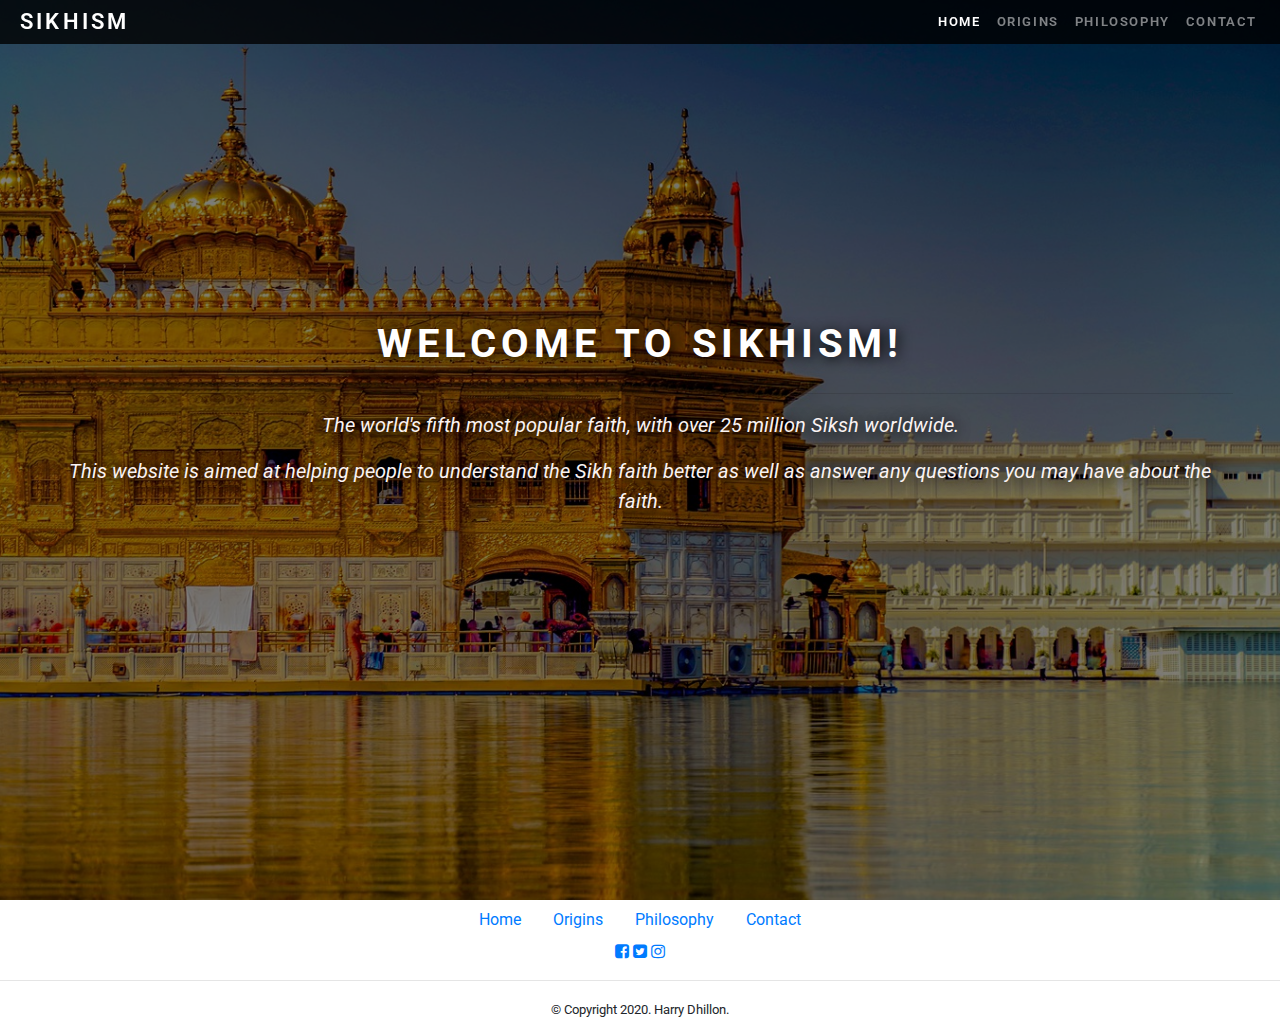
==== index.html @ 78805715 "Added more styling to navbar, changed hero image and added a heading to the hero image" ====
<!DOCTYPE html>
<html lang="en">
<head>
    <meta charset="UTF-8">
    <meta name="viewport" content="width=device-width, initial-scale=1.0">
    <meta http-equiv="X-UA-Compatible" content="ie=edge" />
    <link rel="stylesheet" href="https://stackpath.bootstrapcdn.com/bootstrap/4.5.2/css/bootstrap.min.css" integrity="sha384-JcKb8q3iqJ61gNV9KGb8thSsNjpSL0n8PARn9HuZOnIxN0hoP+VmmDGMN5t9UJ0Z" crossorigin="anonymous">
    <link rel="stylesheet" href="https://stackpath.bootstrapcdn.com/font-awesome/4.7.0/css/font-awesome.min.css" integrity="sha384-wvfXpqpZZVQGK6TAh5PVlGOfQNHSoD2xbE+QkPxCAFlNEevoEH3Sl0sibVcOQVnN" crossorigin="anonymous">
    <link href="https://fonts.googleapis.com/css2?family=Roboto:wght@400;700&display=swap" rel="stylesheet">
    <link rel="stylesheet" href="assets/css/style.css" type="text/css">
    <title>Sikhism | Home </title>
</head>

<body>
<!------------------------------ Start Navbar -->
    <nav class="navbar navbar-expand-sm navbar-dark fixed-top">
        <div class="container-fluid">
            <a class="navbar-brand" href="#">Sikhism</a>
            <button class="navbar-toggler ml-auto" type="button" data-toggle="collapse" data-target="#navbarNavDropdown" aria-controls="navbarNavDropdown" aria-expanded="false" aria-label="Toggle navigation">
                <span class="navbar-toggler-icon"></span>
            </button>
            <div class="collapse navbar-collapse" id="navbarNavDropdown">
                <ul class="navbar-nav ml-auto">
                    <li class="nav-item ml-auto">
                        <a class="nav-link nav-color active" href="#">Home</a>
                    </li>
                    <li class="nav-item ml-auto">
                        <a class="nav-link nav-color" href="#">Origins</a>
                    </li>
                    <li class="nav-item ml-auto">
                        <a class="nav-link nav-color" href="#">Philosophy</a>
                    </li>
                    <li class="nav-item ml-auto">
                        <a class="nav-link nav-color" href="#">Contact</a>
                    </li>
                </ul>
            </div>
        </div>
    </nav>
<!------------------------------ End Navbar -->

<!------------------------------ Start Hero Image -->

    <div class="container-fluid hero-image-container">
        <div class="dark-overlay">&nbsp;</div>
        <div class="row">
            <div class="col-12">
                <section class="jumbotron text-center hero-image-callout">
                    <h1 class="jumbrotron-header">
                        Welcome to Sikhism!
                    </h1>
                    <hr class="short-bar">
                    <p class="lead">
                        The world's fifth most popular faith, with over 25 million Siksh worldwide.
                    </p>
                    <p class="lead">
                        This website is aimed at helping people to understand the Sikh faith better
                        as well as answer any questions you may have about the faith.
                    </p>
                    <hr class="short-bar">
                </section>
            </div>
        </div>
    </div>

<!------------------------------ End Hero Image -->

<!------------------------------ Start Footer -->
    <footer>
        <div class="row justify-content-center">
            <div class="col-md-12 text-center">
                <ul class="nav justify-content-center">
                    <li class="nav-item">
                        <a class="nav-link active" href="#">Home</a>
                    </li>
                    <li class="nav-item">
                        <a class="nav-link" href="#">Origins</a>
                    </li>
                    <li class="nav-item">
                        <a class="nav-link" href="#">Philosophy</a>
                    </li>
                    <li class="nav-item">
                        <a class="nav-link" href="#">Contact</a>
                    </li>
                </ul>
                <a href="#" target="_blank"><i class="fa fa-facebook-square"></i></a>
                <a href="#" target="_blank"><i class="fa fa-twitter-square"></i></a>
                <a href="#" target="_blank"><i class="fa fa-instagram"></i></a>
                <hr class="full-bar">
                <small>&copy; Copyright 2020. Harry Dhillon.</small>
            </div>
        </div>
    </footer>
<!------------------------------ End Footer -->
<!------------------------------ Script Files -->
    <script src="https://code.jquery.com/jquery-3.5.1.slim.min.js" integrity="sha384-DfXdz2htPH0lsSSs5nCTpuj/zy4C+OGpamoFVy38MVBnE+IbbVYUew+OrCXaRkfj" crossorigin="anonymous"></script>
    <script src="https://cdn.jsdelivr.net/npm/popper.js@1.16.1/dist/umd/popper.min.js" integrity="sha384-9/reFTGAW83EW2RDu2S0VKaIzap3H66lZH81PoYlFhbGU+6BZp6G7niu735Sk7lN" crossorigin="anonymous"></script>
    <script src="https://stackpath.bootstrapcdn.com/bootstrap/4.5.2/js/bootstrap.min.js" integrity="sha384-B4gt1jrGC7Jh4AgTPSdUtOBvfO8shuf57BaghqFfPlYxofvL8/KUEfYiJOMMV+rV" crossorigin="anonymous"></script>
</body>
</html>
---- assets/css/style.css ----
body {
    overflow-x: hidden;
    font-family: "Roboto", sans-serif;
}

/*------------------------------ Start Navbar --*/

.navbar {
    padding: 0;
    
    text-transform: uppercase;
    font-weight: 600;
    font-size: .8rem;
    letter-spacing: .1rem;
    background-color: rgb(0, 0, 0, 0.8);
}

.navbar-brand {
    font-size: 1.4rem;
    letter-spacing: .2rem;
    color: #fff;
    margin-left: 5px;
}



/*------------------------------ End Navbar --*/

/*------------------------------ Start Hero Image --*/

.hero-image-container {
    height: 100vh;

    background: url('../images/bg.jpg') no-repeat bottom right fixed;
    -webkit-background-size: cover;
    -moz-background-size: cover;
    -o-background-size: cover;
    background-size: cover;
    
    display: flex;
    align-items: center;
    justify-content: center;

    position: relative;
}

/* The overlay code below was taken from the course material and all credit and acknowledgement for the code goes to Code Institute, Matt Rudge */

.dark-overlay {
    position: absolute;
    top: 0;
    left: 0;
    height: 100%;
    width: 100%;
    background-color: rgba(0, 0, 0, 0.5);
}
  
/*------------------------------ End Hero Image --*/

/*------------------------------ Start Jumbotron --*/

.jumbotron {
    background-color: transparent;
}

.jumbrotron-header {
    color: white;
    text-transform: uppercase;
    font-weight: bold;
    letter-spacing: .3rem;
    margin-bottom: 25px;
    text-shadow: .1rem .1rem .8rem black;
}

.jumbotron p {
    font-style: italic;
    font-weight: 400;
    color: rgb(250, 243, 243);
    text-shadow: .1rem .1rem .9rem black;
}

/*------------------------------ End Jumbotron --*/

/*------------------------------  Start Bar Seperator --*/


/*------------------------------  End Bar Seperator --*/
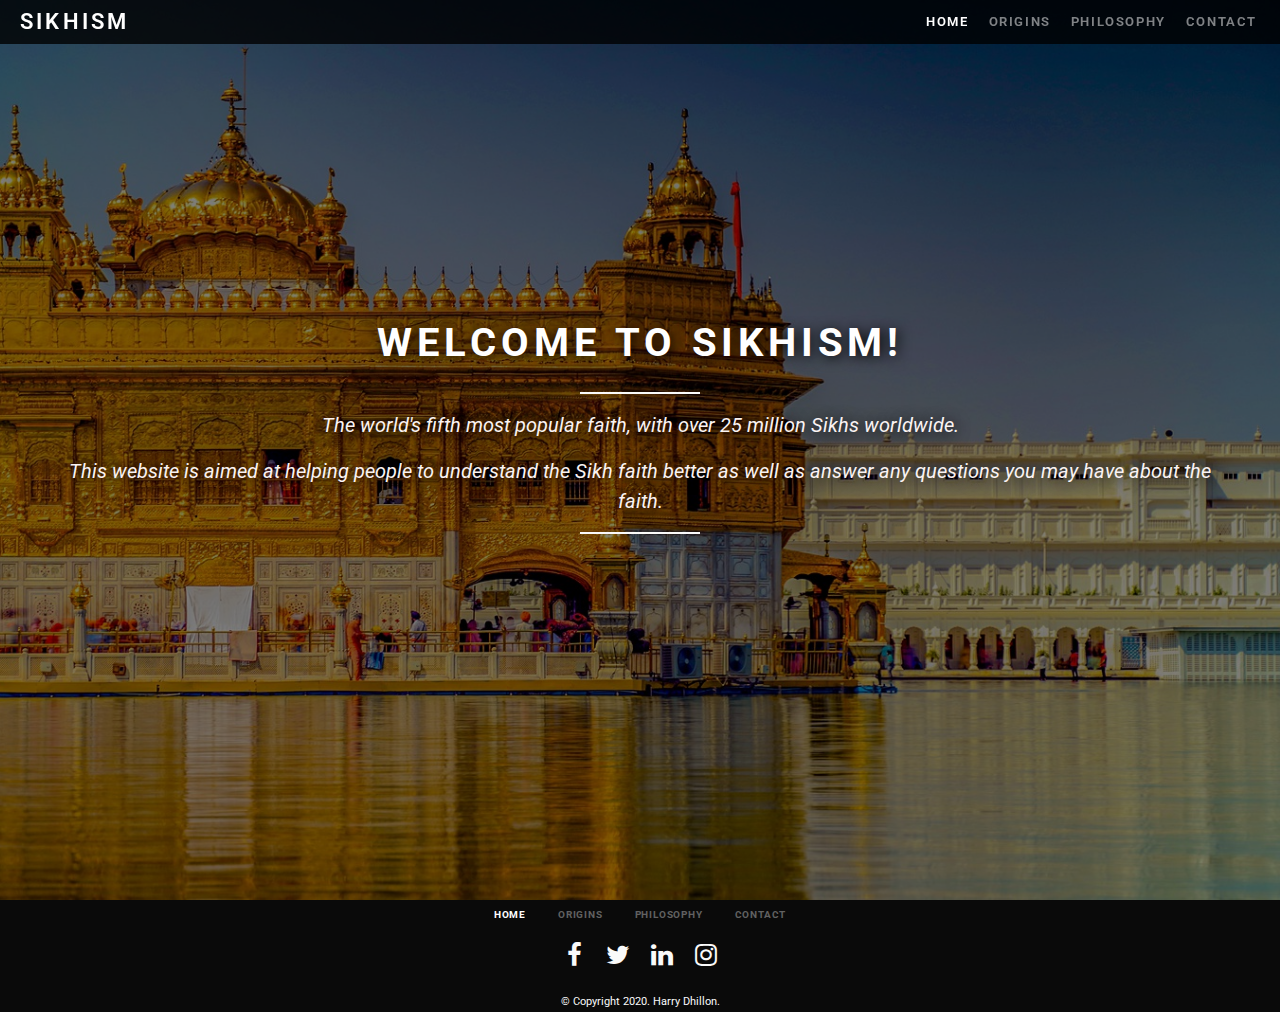
==== commit c9178475: "Added styling to the footer element, hover stlying styling to social links and copyright text" ====
--- a/index.html
+++ b/index.html
@@ -8,7 +8,7 @@
     <link rel="stylesheet" href="https://stackpath.bootstrapcdn.com/font-awesome/4.7.0/css/font-awesome.min.css" integrity="sha384-wvfXpqpZZVQGK6TAh5PVlGOfQNHSoD2xbE+QkPxCAFlNEevoEH3Sl0sibVcOQVnN" crossorigin="anonymous">
     <link href="https://fonts.googleapis.com/css2?family=Roboto:wght@400;700&display=swap" rel="stylesheet">
     <link rel="stylesheet" href="assets/css/style.css" type="text/css">
-    <title>Sikhism | Home </title>
+    <title>Sikhism | Home</title>
 </head>
 
 <body>
@@ -20,18 +20,18 @@
                 <span class="navbar-toggler-icon"></span>
             </button>
             <div class="collapse navbar-collapse" id="navbarNavDropdown">
-                <ul class="navbar-nav ml-auto">
-                    <li class="nav-item ml-auto">
-                        <a class="nav-link nav-color active" href="#">Home</a>
+                <ul class="navbar-nav nav-color ml-auto">
+                    <li class="nav-item mr-auto ml-1">
+                        <a class="nav-link nav-link-color active" href="#">Home</a>
                     </li>
-                    <li class="nav-item ml-auto">
-                        <a class="nav-link nav-color" href="#">Origins</a>
+                    <li class="nav-item mr-auto ml-1">
+                        <a class="nav-link nav-link-color" href="#">Origins</a>
                     </li>
-                    <li class="nav-item ml-auto">
-                        <a class="nav-link nav-color" href="#">Philosophy</a>
+                    <li class="nav-item mr-auto ml-1">
+                        <a class="nav-link nav-link-color" href="#">Philosophy</a>
                     </li>
-                    <li class="nav-item ml-auto">
-                        <a class="nav-link nav-color" href="#">Contact</a>
+                    <li class="nav-item mr-auto ml-1">
+                        <a class="nav-link nav-link-color" href="#">Contact</a>
                     </li>
                 </ul>
             </div>
@@ -49,9 +49,9 @@
                     <h1 class="jumbrotron-header">
                         Welcome to Sikhism!
                     </h1>
-                    <hr class="short-bar">
+                    <hr class="short-bar justify-content-center">
                     <p class="lead">
-                        The world's fifth most popular faith, with over 25 million Siksh worldwide.
+                        The world's fifth most popular faith, with over 25 million Sikhs worldwide.
                     </p>
                     <p class="lead">
                         This website is aimed at helping people to understand the Sikh faith better
@@ -83,11 +83,35 @@
                         <a class="nav-link" href="#">Contact</a>
                     </li>
                 </ul>
-                <a href="#" target="_blank"><i class="fa fa-facebook-square"></i></a>
-                <a href="#" target="_blank"><i class="fa fa-twitter-square"></i></a>
-                <a href="#" target="_blank"><i class="fa fa-instagram"></i></a>
-                <hr class="full-bar">
-                <small>&copy; Copyright 2020. Harry Dhillon.</small>
+                <ul class="list-inline social-links">
+                    <li class="list-inline-item">
+                        <a href="#" target="_blank">
+                            <i class="fa fa-facebook" aria-hidden="true"></i>
+                            <span class="sr-only">Facebook</span>
+                        </a>
+                    </li>
+                    <li class="list-inline-item">
+                        <a href="#" target="_blank">
+                            <i class="fa fa-twitter" aria-hidden="true"></i>
+                            <span class="sr-only">Twitter</span>
+                        </a>
+                    </li>
+                    <li class="list-inline-item">
+                        <a href="#" target="_blank">
+                            <i class="fa fa-linkedin" aria-hidden="true"></i>
+                            <span class="sr-only">LinkedIn</span>
+                        </a>
+                    </li>
+                    <li class="list-inline-item">
+                        <a href="#" target="_blank">
+                            <i class="fa fa-instagram" aria-hidden="true"></i>
+                            <span class="sr-only">Instagram</span>
+                        </a>
+                    </li>
+                </ul>
+                <small class="copyright-text">
+                    &copy; Copyright 2020. Harry Dhillon.
+                </small>
             </div>
         </div>
     </footer>
--- a/assets/css/style.css
+++ b/assets/css/style.css
@@ -1,8 +1,11 @@
-
+html {
+    overflow-x: hidden;
+}
 
 body {
     overflow-x: hidden;
     font-family: "Roboto", sans-serif;
+    background-color: #0a0a0a;
 }
 
 /*------------------------------ Start Navbar --*/
@@ -24,6 +27,9 @@
     margin-left: 5px;
 }
 
+.navbar-nav .nav-color .ml-auto li a {
+    color: #fafafa;
+}
 
 
 /*------------------------------ End Navbar --*/
@@ -32,6 +38,7 @@
 
 .hero-image-container {
     height: 100vh;
+    max-width: 100%;
 
     background: url('../images/bg.jpg') no-repeat bottom right fixed;
     -webkit-background-size: cover;
@@ -84,6 +91,56 @@
 /*------------------------------ End Jumbotron --*/
 
 /*------------------------------  Start Bar Seperator --*/
+.short-bar {
+    
+    width: 10%;
+    border: 1px solid #fafafa;
+    border-radius: 5%;
+    background-color: #fafafa;
+    z-index: 1;
+}
 
+/*------------------------------  End Bar Seperator --*/
 
-/*------------------------------  End Bar Seperator --*/+/*------------------------------  Start Footer --*/
+.nav .nav-item a {
+    margin-bottom: 10px;
+    color: #616161;
+    font-weight: bold;
+    font-size: .6rem;
+    letter-spacing: .05rem;
+    text-transform: uppercase;
+}
+.nav .nav-item .active {
+    color: white;
+}
+
+.nav .nav-item a:hover {
+    color: #bdbdbd;
+}
+
+.social-links li a i {
+    width: 32px;
+    height: 32px;
+    padding: 12px 0;
+    border-radius: 50%;
+    font-size: 1.6rem;
+    line-height: 7px;
+    text-align: center;
+    color: #fafafa;
+    transition: all 0.35s ease-in-out;
+    -moz-transition: all 0.35s ease-in-out;
+    -webkit-transition: all 0.35s ease-in-out;
+    -o-transition: all 0.35s ease-in-out;
+}
+
+.social-links li a i:hover {
+    background: #424242;
+}    
+
+.copyright-text {
+    color: #fafafa;
+    font-size: .7rem;
+}
+
+/*------------------------------  End Footer --*/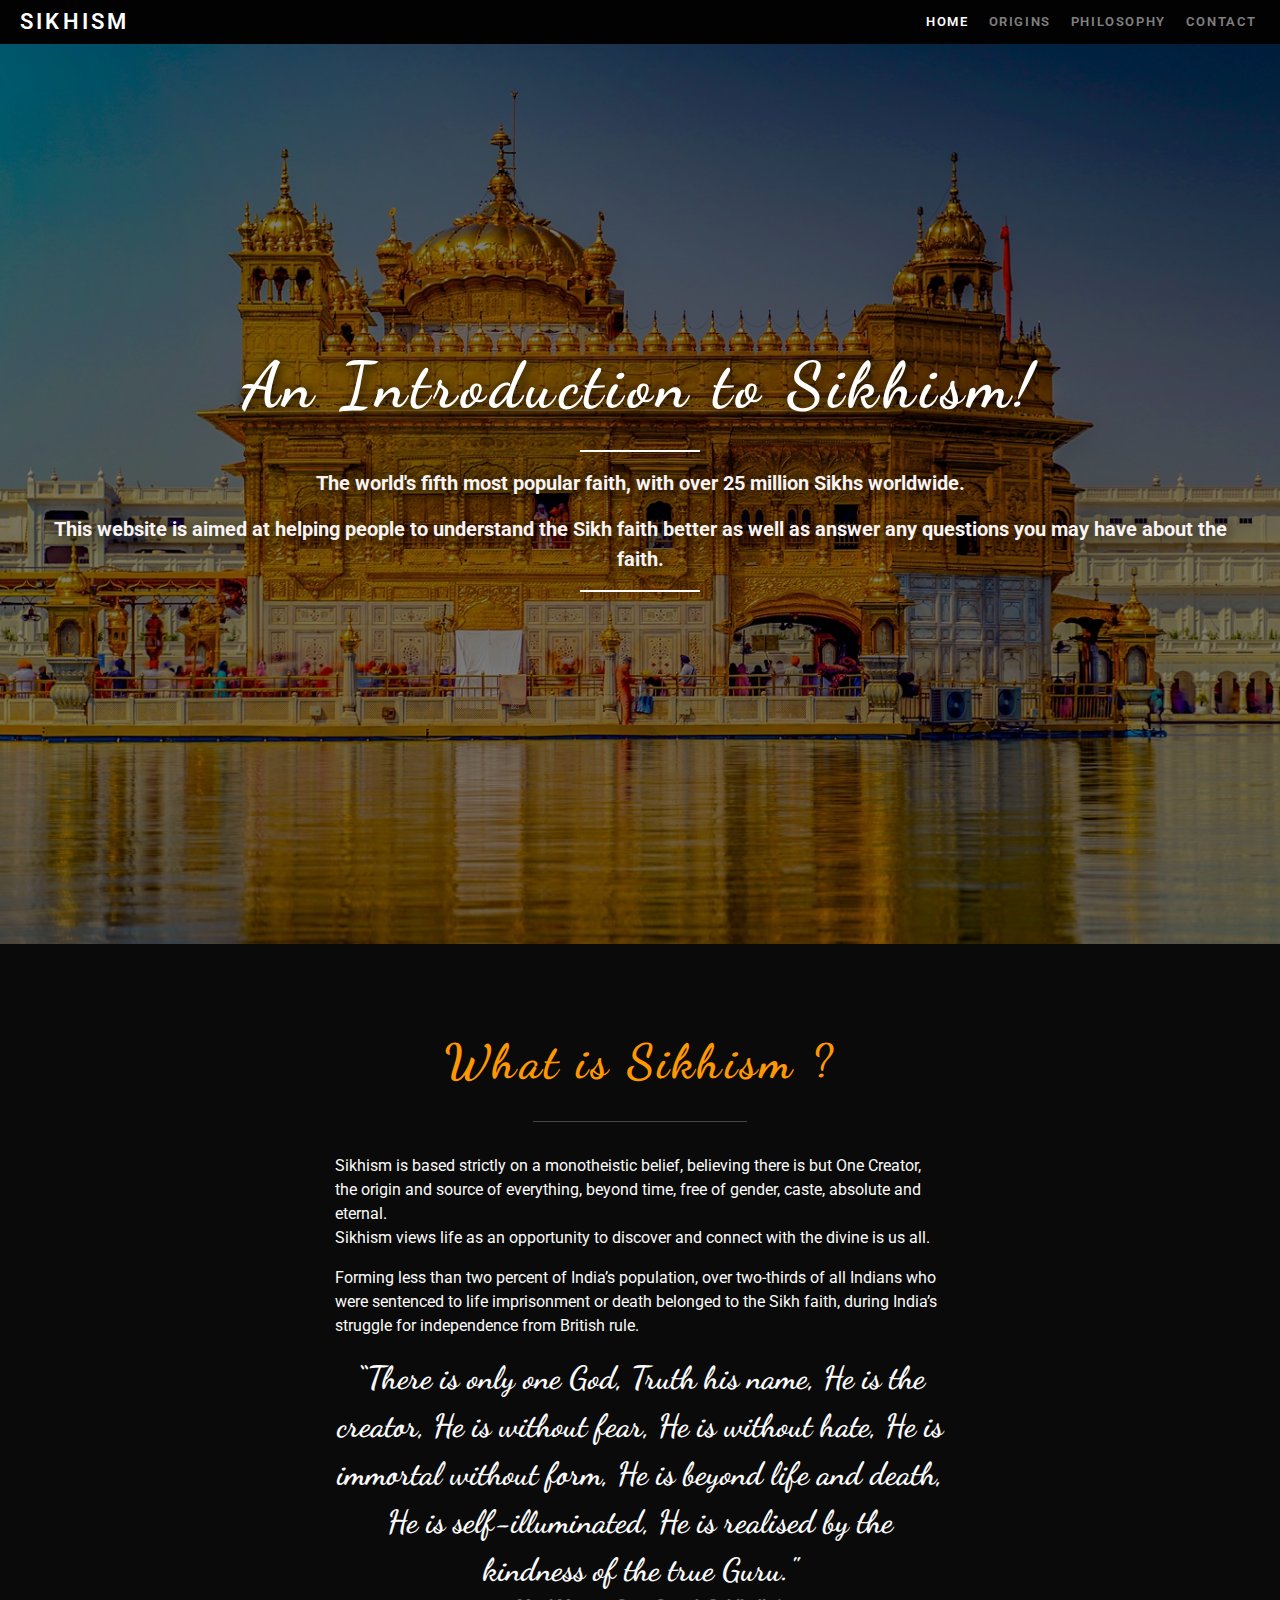
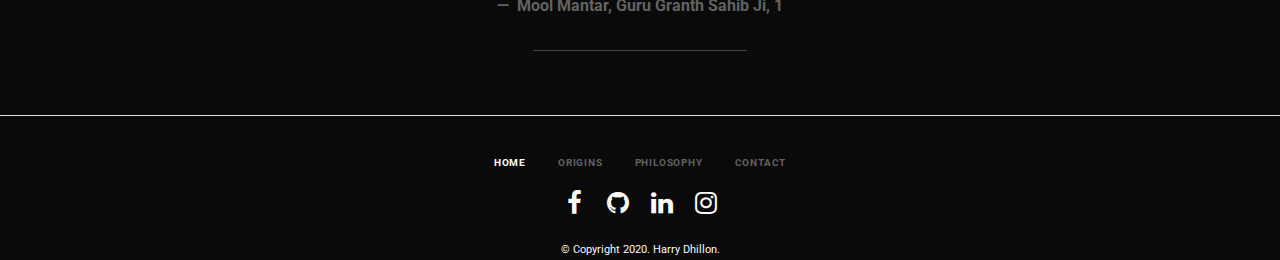
==== commit 68fec5a7: "Added images for the results for markup validator parsing and css parsing, added markup errors to th" ====
--- a/index.html
+++ b/index.html
@@ -6,48 +6,47 @@
     <meta http-equiv="X-UA-Compatible" content="ie=edge" />
     <link rel="stylesheet" href="https://stackpath.bootstrapcdn.com/bootstrap/4.5.2/css/bootstrap.min.css" integrity="sha384-JcKb8q3iqJ61gNV9KGb8thSsNjpSL0n8PARn9HuZOnIxN0hoP+VmmDGMN5t9UJ0Z" crossorigin="anonymous">
     <link rel="stylesheet" href="https://stackpath.bootstrapcdn.com/font-awesome/4.7.0/css/font-awesome.min.css" integrity="sha384-wvfXpqpZZVQGK6TAh5PVlGOfQNHSoD2xbE+QkPxCAFlNEevoEH3Sl0sibVcOQVnN" crossorigin="anonymous">
-    <link href="https://fonts.googleapis.com/css2?family=Roboto:wght@400;700&display=swap" rel="stylesheet">
+    <link href="https://fonts.googleapis.com/css2?family=Dancing+Script:wght@400;700&family=Roboto:wght@400;700&display=swap" rel="stylesheet">
     <link rel="stylesheet" href="assets/css/style.css" type="text/css">
     <title>Sikhism | Home</title>
 </head>
 
 <body>
-<!------------------------------ Start Navbar -->
-    <nav class="navbar navbar-expand-sm navbar-dark fixed-top">
+<!-- =========================== Start Navbar -->
+    <nav class="navbar navbar-expand-sm navbar-dark">
         <div class="container-fluid">
-            <a class="navbar-brand" href="#">Sikhism</a>
+            <a class="navbar-brand" href="index.html">Sikhism</a>
             <button class="navbar-toggler ml-auto" type="button" data-toggle="collapse" data-target="#navbarNavDropdown" aria-controls="navbarNavDropdown" aria-expanded="false" aria-label="Toggle navigation">
                 <span class="navbar-toggler-icon"></span>
             </button>
             <div class="collapse navbar-collapse" id="navbarNavDropdown">
                 <ul class="navbar-nav nav-color ml-auto">
                     <li class="nav-item mr-auto ml-1">
-                        <a class="nav-link nav-link-color active" href="#">Home</a>
+                        <a class="nav-link nav-link-color active" href="index.html">Home</a>
                     </li>
                     <li class="nav-item mr-auto ml-1">
-                        <a class="nav-link nav-link-color" href="#">Origins</a>
+                        <a class="nav-link nav-link-color" href="origins.html">Origins</a>
                     </li>
                     <li class="nav-item mr-auto ml-1">
-                        <a class="nav-link nav-link-color" href="#">Philosophy</a>
+                        <a class="nav-link nav-link-color" href="philosophy.html">Philosophy</a>
                     </li>
                     <li class="nav-item mr-auto ml-1">
-                        <a class="nav-link nav-link-color" href="#">Contact</a>
+                        <a class="nav-link nav-link-color" href="contact.html">Contact</a>
                     </li>
                 </ul>
             </div>
         </div>
     </nav>
-<!------------------------------ End Navbar -->
+<!-- =========================== End Navbar -->
 
-<!------------------------------ Start Hero Image -->
-
+<!-- =========================== Start Hero Image -->
     <div class="container-fluid hero-image-container">
         <div class="dark-overlay">&nbsp;</div>
         <div class="row">
             <div class="col-12">
                 <section class="jumbotron text-center hero-image-callout">
-                    <h1 class="jumbrotron-header">
-                        Welcome to Sikhism!
+                    <h1 class="jumbotron-header">
+                        An Introduction to Sikhism!
                     </h1>
                     <hr class="short-bar justify-content-center">
                     <p class="lead">
@@ -63,47 +62,83 @@
         </div>
     </div>
 
-<!------------------------------ End Hero Image -->
+<!-- =========================== End Hero Image -->
 
-<!------------------------------ Start Footer -->
+<!-- =========================== Start Introduction -->
+    <div class="container-fluid">
+        <div class="row justify-content-center">
+            <div class="col-md-12 col-sm-12 col-lg-6">
+                <h2 class="page-heading text-center">
+                    What is Sikhism ?
+                </h2>
+                <hr class="medium-bar">
+                <p class="page-content">
+                    Sikhism is based strictly on a monotheistic belief, believing there is but One Creator, the origin and source 
+                    of everything, beyond time, free of gender, caste, absolute and eternal.
+                    <br>
+                    Sikhism views life as an opportunity to discover and connect with the divine is us all.
+                    <br>
+                </p>
+                <p class="page-content">
+                    Forming less than two percent of India’s population, over two-thirds of all Indians who were sentenced 
+                    to life imprisonment or death belonged to the Sikh faith, during India’s struggle for independence from British rule.
+                </p>
+                <blockquote class="blockquote text-center">
+                        <p class="mb-0">
+                           “There is only one God, Truth his name, He is the creator, He is without fear, He is without hate,
+                           He is immortal without form, He is beyond life and death, He is self-illuminated, He is realised
+                           by the kindness of the true Guru."
+                        </p>
+                        <footer class="blockquote-footer">
+                            Mool Mantar, Guru Granth Sahib Ji, 1
+                        </footer>
+                    </blockquote>
+                <hr class="medium-bar">
+            </div>
+        </div>
+    </div>
+    <hr class="long-bar">
+<!-- =========================== End Introduction -->
+
+<!-- =========================== Start Footer -->
     <footer>
         <div class="row justify-content-center">
             <div class="col-md-12 text-center">
                 <ul class="nav justify-content-center">
                     <li class="nav-item">
-                        <a class="nav-link active" href="#">Home</a>
+                        <a class="nav-link active" href="index.html">Home</a>
                     </li>
                     <li class="nav-item">
-                        <a class="nav-link" href="#">Origins</a>
+                        <a class="nav-link" href="origins.html">Origins</a>
                     </li>
                     <li class="nav-item">
-                        <a class="nav-link" href="#">Philosophy</a>
+                        <a class="nav-link" href="philosophy.html">Philosophy</a>
                     </li>
                     <li class="nav-item">
-                        <a class="nav-link" href="#">Contact</a>
+                        <a class="nav-link" href="contact.html">Contact</a>
                     </li>
                 </ul>
                 <ul class="list-inline social-links">
                     <li class="list-inline-item">
-                        <a href="#" target="_blank">
+                        <a href="https://www.facebook.com/harkarn.dhillon" target="_blank">
                             <i class="fa fa-facebook" aria-hidden="true"></i>
                             <span class="sr-only">Facebook</span>
                         </a>
                     </li>
                     <li class="list-inline-item">
-                        <a href="#" target="_blank">
-                            <i class="fa fa-twitter" aria-hidden="true"></i>
-                            <span class="sr-only">Twitter</span>
+                        <a href="https://github.com/Harry-Leepz" target="_blank">
+                            <i class="fa fa-github" aria-hidden="true"></i>
+                            <span class="sr-only">Github</span>
                         </a>
                     </li>
                     <li class="list-inline-item">
-                        <a href="#" target="_blank">
+                        <a href="https://www.linkedin.com/in/harry-dhillon-299b321b3/" target="_blank">
                             <i class="fa fa-linkedin" aria-hidden="true"></i>
                             <span class="sr-only">LinkedIn</span>
                         </a>
                     </li>
                     <li class="list-inline-item">
-                        <a href="#" target="_blank">
+                        <a href="https://www.instagram.com/heyimharryd/?hl=en" target="_blank">
                             <i class="fa fa-instagram" aria-hidden="true"></i>
                             <span class="sr-only">Instagram</span>
                         </a>
@@ -115,10 +150,12 @@
             </div>
         </div>
     </footer>
-<!------------------------------ End Footer -->
-<!------------------------------ Script Files -->
+<!-- =========================== End Footer -->
+
+<!-- =========================== Start Script Files -->
     <script src="https://code.jquery.com/jquery-3.5.1.slim.min.js" integrity="sha384-DfXdz2htPH0lsSSs5nCTpuj/zy4C+OGpamoFVy38MVBnE+IbbVYUew+OrCXaRkfj" crossorigin="anonymous"></script>
     <script src="https://cdn.jsdelivr.net/npm/popper.js@1.16.1/dist/umd/popper.min.js" integrity="sha384-9/reFTGAW83EW2RDu2S0VKaIzap3H66lZH81PoYlFhbGU+6BZp6G7niu735Sk7lN" crossorigin="anonymous"></script>
     <script src="https://stackpath.bootstrapcdn.com/bootstrap/4.5.2/js/bootstrap.min.js" integrity="sha384-B4gt1jrGC7Jh4AgTPSdUtOBvfO8shuf57BaghqFfPlYxofvL8/KUEfYiJOMMV+rV" crossorigin="anonymous"></script>
+<!-- =========================== End Script Files -->  
 </body>
 </html>--- a/assets/css/style.css
+++ b/assets/css/style.css
@@ -6,6 +6,7 @@
     overflow-x: hidden;
     font-family: "Roboto", sans-serif;
     background-color: #0a0a0a;
+    color: white;
 }
 
 /*------------------------------ Start Navbar --*/
@@ -31,20 +32,21 @@
     color: #fafafa;
 }
 
-
 /*------------------------------ End Navbar --*/
 
-/*------------------------------ Start Hero Image --*/
+/*------------------------------ Start Hero Image (Landing Page) --*/
 
 .hero-image-container {
     height: 100vh;
     max-width: 100%;
 
-    background: url('../images/bg.jpg') no-repeat bottom right fixed;
+    background: url('../images/bg.jpg');
+    background-position: center;
+    background-repeat: no-repeat;
+    background-size: cover;
     -webkit-background-size: cover;
     -moz-background-size: cover;
     -o-background-size: cover;
-    background-size: cover;
     
     display: flex;
     align-items: center;
@@ -53,7 +55,7 @@
     position: relative;
 }
 
-/* The overlay code below was taken from the course material and all credit and acknowledgement for the code goes to Code Institute, Matt Rudge */
+/* The overlay code below was taken from the "Whiskey Drop" course material and all credit and acknowledgement for the code goes to Code Institute, Matt Rudge */
 
 .dark-overlay {
     position: absolute;
@@ -72,25 +74,25 @@
     background-color: transparent;
 }
 
-.jumbrotron-header {
+.jumbotron-header {
+    font-family: 'Dancing Script', cursive;
     color: white;
-    text-transform: uppercase;
-    font-weight: bold;
+    font-size: 4rem;
+    font-weight: 700;
     letter-spacing: .3rem;
     margin-bottom: 25px;
     text-shadow: .1rem .1rem .8rem black;
 }
 
 .jumbotron p {
-    font-style: italic;
-    font-weight: 400;
+    font-weight: bold;
     color: rgb(250, 243, 243);
     text-shadow: .1rem .1rem .9rem black;
 }
-
 /*------------------------------ End Jumbotron --*/
 
 /*------------------------------  Start Bar Seperator --*/
+
 .short-bar {
     
     width: 10%;
@@ -100,9 +102,30 @@
     z-index: 1;
 }
 
+.long-bar {
+    background-color: #fafafa;
+    width: 100%;
+    margin-top: 2rem;
+    margin-bottom: 2rem;
+}
+
+.medium-bar {
+    background-color: #4d4c4c;
+    width: 35%;
+    margin-top: 2rem;
+    margin-bottom: 2rem;
+}
+
+.content-bar {
+    background-color: #4d4c4c;
+    left: 100px;
+    width: 25%;
+}
+
 /*------------------------------  End Bar Seperator --*/
 
 /*------------------------------  Start Footer --*/
+
 .nav .nav-item a {
     margin-bottom: 10px;
     color: #616161;
@@ -143,4 +166,213 @@
     font-size: .7rem;
 }
 
-/*------------------------------  End Footer --*/+/*------------------------------  End Footer --*/
+
+
+/*------------------------------  Start Hero image (Origins Page) --*/
+
+.hero-image-origins-container {
+
+    height: 70vh;
+    max-width: 100%;
+
+    background: url('../images/origins-background.jpg');
+    background-position: center;
+    background-repeat: no-repeat;
+    background-size: cover;
+    -webkit-background-size: cover;
+    -moz-background-size: cover;
+    -o-background-size: cover;
+
+    display:block;
+
+    position: relative;
+}
+
+.image-credit {
+    text-align: left;
+    color: #626262;
+    font-size: .75rem;
+}
+
+/*------------------------------  End Hero Image (Origins Page) --*/
+
+/*------------------------------  Start Hero Image (Philosophy Page) --*/
+
+.hero-image-philosophy-container {
+    height: 70vh;
+    max-width: 100%;
+
+    background: url('../images/philosophy-heroimage-test.jpg');
+    background-position: center;
+    background-repeat: no-repeat;
+    background-size: cover;
+    -webkit-background-size: cover;
+    -moz-background-size: cover;
+    -o-background-size: cover;
+
+    display:block;
+
+    position: relative;
+}
+
+/*------------------------------  End Hero Image (Philosophy Page) --*/
+
+/*------------------------------  Start Hero Image (Contact Page) --*/
+
+.hero-image-contact-container {
+    height: 70vh;
+    max-width: 100%;
+
+    background: url('../images/contact-heroimage.jpg');
+    background-position: center;
+    background-repeat: no-repeat;
+    background-size: cover;
+    -webkit-background-size: cover;
+    -moz-background-size: cover;
+    -o-background-size: cover;
+
+    display:block;
+
+    position: relative;
+}
+
+/*------------------------------  End Hero Image (Contact Page) --*/
+
+/*------------------------------  Start Page Content --*/
+
+.page-heading {
+    font-family: 'Dancing Script', cursive;
+    font-size: 3rem;
+    letter-spacing: .2rem;
+    font-weight: bold;
+    color: #ff9800;
+    line-height: 1.15;
+    margin-top: 90px;
+}
+
+.page-summary {
+    font-weight: bold;
+    color: #8e8e8e;
+    font-size: 1.2rem;
+}
+
+.page-content {
+    display: block;
+    color: #fafafa;
+    text-align: left;
+    font-size: 1rem;
+}
+
+.page-sub-heading {
+    font-family: 'Dancing Script', cursive;
+    font-size: 1.8rem;
+    letter-spacing: .1rem;
+    font-weight: bold;
+    color: #ff9800;
+    text-align: left;
+    margin-top: 2rem;
+    margin-bottom: 2rem;
+}
+
+.content-image {
+    max-width: 100%;
+    height: auto;
+    border-radius: 2px;
+    display: block;
+    margin-top: 2rem;
+}
+
+@media screen and (min-width: 575px) {
+.container-right {
+    float: right;
+    margin: .3em 0 1.5em 1.5em;
+    width: 45%;
+    }
+}
+
+@media screen and (max-width: 575px) {
+.container-right {
+    margin-bottom: 2rem;
+    }
+}
+
+.content-image-right {
+    width: 100%;
+    height: auto;
+    border-radius: 2px;
+    overflow: auto;
+    }
+
+
+@media screen and (min-width: 575px) {
+    .definition-box {
+    float: right;
+    margin: .3em 0 1.5em 1.5em;
+    width: 35%;
+    }
+}
+
+.definition-box-title {
+    font-family: 'Dancing Script', cursive;
+    background-color: #fafafa;
+    color: black;
+    text-align: left;
+    text-transform: uppercase;
+    letter-spacing: .1rem;
+    font-weight: bold;
+    font-size: 1.2rem;
+    padding: 10px;
+}
+
+.definition-box-body p {
+    background-color:#212121;
+    color: #fafafa;
+    padding: 10px;
+    font-size: .9rem;
+}
+
+@media screen and (min-width: 575px) {
+.quote-box {
+    float: right;
+    margin: .3em 0 1.5em 1.5em;
+    width: 50%;
+    }
+}
+
+.blockquote p {
+    font-family: 'Dancing Script', cursive;
+    font-weight: bold;
+    color: #fafafa;
+    font-size: 2rem;
+}
+
+.blockquote-footer {
+    color: #626262;
+    font-weight: bold;
+}
+
+/*------------------------------  End Page Content --*/
+
+/*------------------------------  Start Citations --*/
+
+.citation-heading {
+    font-family: 'Dancing Script', cursive;
+    color: #ff9800;
+    font-weight: bold;
+}
+
+.citation-content {
+    color: #626262;
+    font-weight: bold;
+    font-size: .8rem;
+    text-align: right;
+}
+
+/*------------------------------  End Citations --*/
+
+/*------------------------------  Start Form --*/
+.form-control {
+    margin-bottom: 1rem;
+}
+/*------------------------------  End Form --*/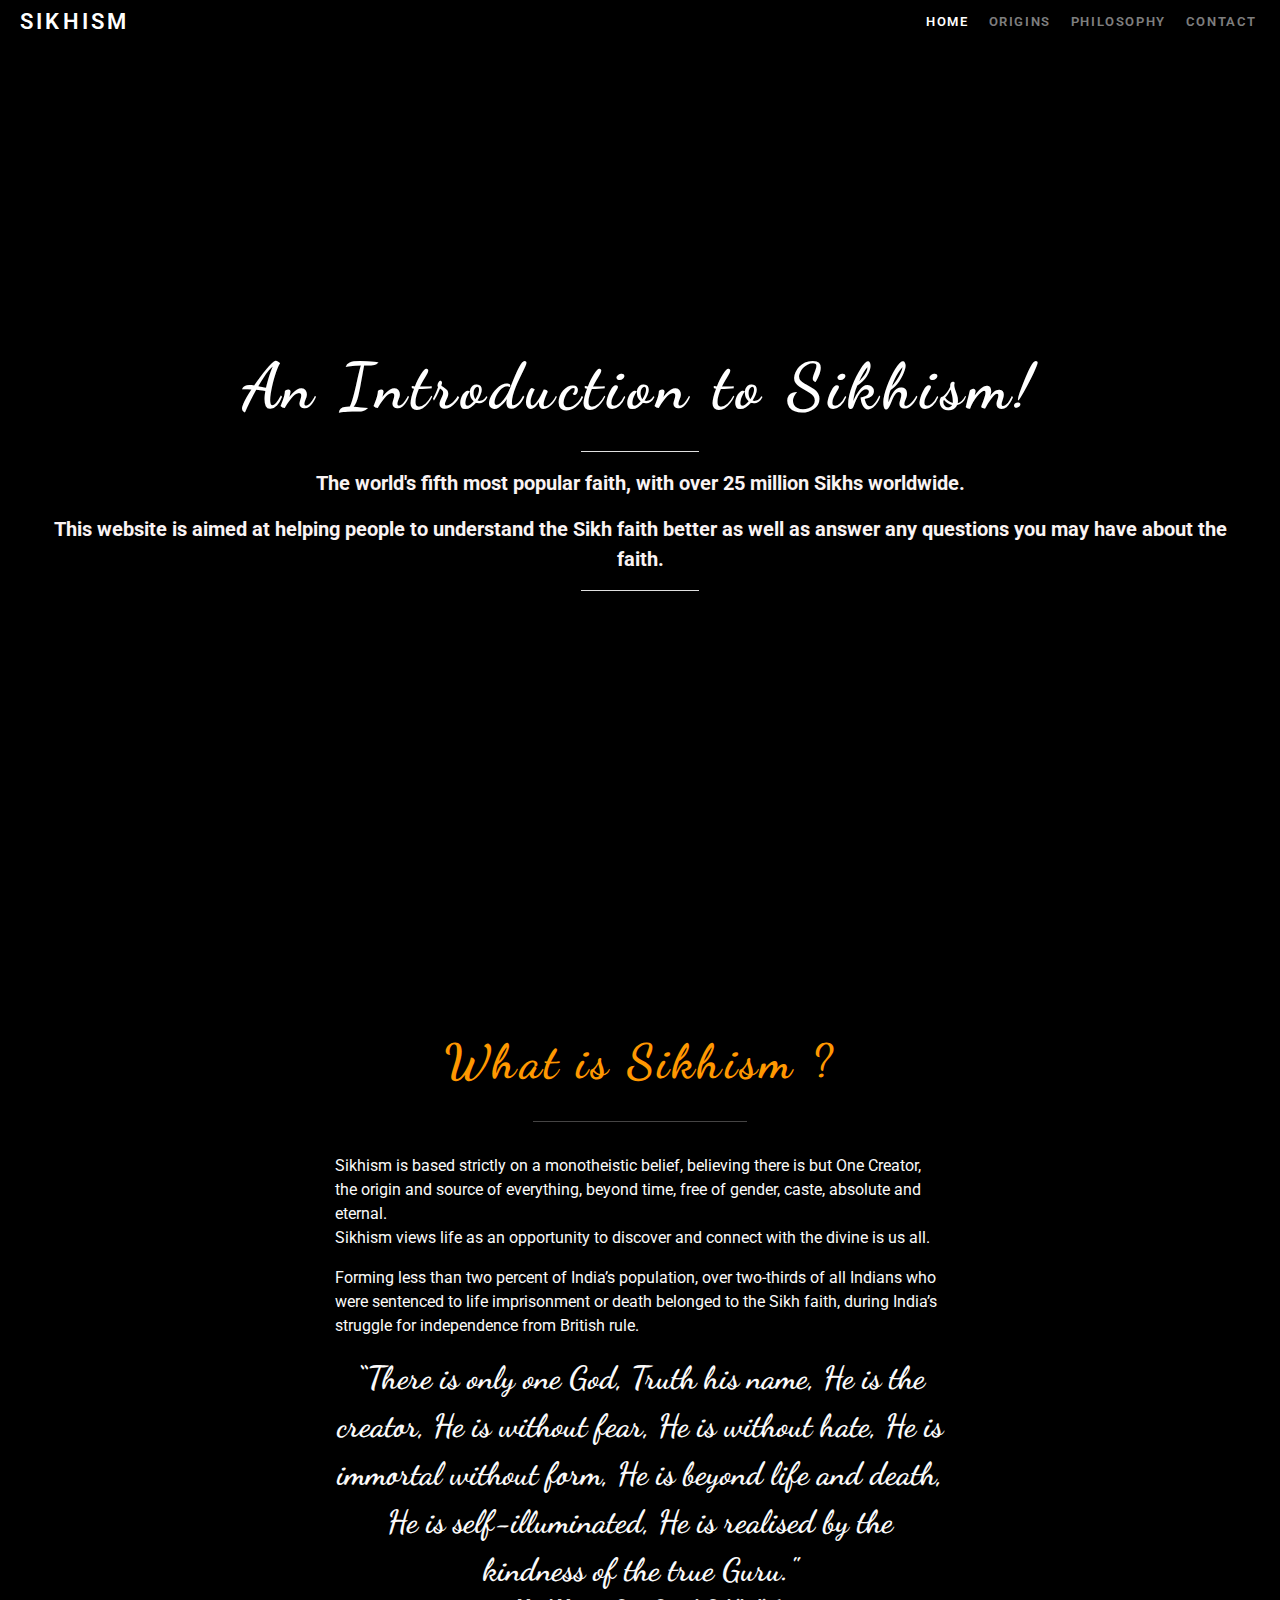
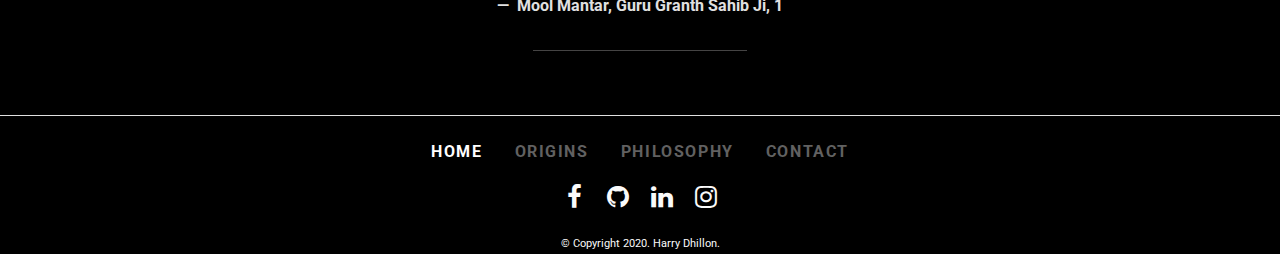
==== commit c2bd2ce4: "Made the code across all page easier to read without the need of scrolling across and checked change" ====
--- a/index.html
+++ b/index.html
@@ -1,161 +1,170 @@
 <!DOCTYPE html>
 <html lang="en">
-<head>
-    <meta charset="UTF-8">
-    <meta name="viewport" content="width=device-width, initial-scale=1.0">
-    <meta http-equiv="X-UA-Compatible" content="ie=edge" />
-    <link rel="stylesheet" href="https://stackpath.bootstrapcdn.com/bootstrap/4.5.2/css/bootstrap.min.css" integrity="sha384-JcKb8q3iqJ61gNV9KGb8thSsNjpSL0n8PARn9HuZOnIxN0hoP+VmmDGMN5t9UJ0Z" crossorigin="anonymous">
-    <link rel="stylesheet" href="https://stackpath.bootstrapcdn.com/font-awesome/4.7.0/css/font-awesome.min.css" integrity="sha384-wvfXpqpZZVQGK6TAh5PVlGOfQNHSoD2xbE+QkPxCAFlNEevoEH3Sl0sibVcOQVnN" crossorigin="anonymous">
-    <link href="https://fonts.googleapis.com/css2?family=Dancing+Script:wght@400;700&family=Roboto:wght@400;700&display=swap" rel="stylesheet">
-    <link rel="stylesheet" href="assets/css/style.css" type="text/css">
-    <title>Sikhism | Home</title>
-</head>
-
-<body>
-<!-- =========================== Start Navbar -->
-    <nav class="navbar navbar-expand-sm navbar-dark">
-        <div class="container-fluid">
+   <head>
+      <meta charset="UTF-8">
+      <meta name="viewport" content="width=device-width, initial-scale=1.0">
+      <meta http-equiv="X-UA-Compatible" content="ie=edge" />
+      <link rel="stylesheet" href="https://stackpath.bootstrapcdn.com/bootstrap/4.5.2/css/bootstrap.min.css" 
+      integrity="sha384-JcKb8q3iqJ61gNV9KGb8thSsNjpSL0n8PARn9HuZOnIxN0hoP+VmmDGMN5t9UJ0Z" 
+      crossorigin="anonymous">
+      <link rel="stylesheet" href="https://stackpath.bootstrapcdn.com/font-awesome/4.7.0/css/font-awesome.min.css" 
+      integrity="sha384-wvfXpqpZZVQGK6TAh5PVlGOfQNHSoD2xbE+QkPxCAFlNEevoEH3Sl0sibVcOQVnN" 
+      crossorigin="anonymous">
+      <link href="https://fonts.googleapis.com/css2?family=Dancing+Script:wght@400;700&family=Roboto:wght@400;700&display=swap" 
+      rel="stylesheet">
+      <link rel="stylesheet" href="assets/css/style.css" type="text/css">
+      <title>Sikhism | Home</title>
+   </head>
+   <body>
+      <!-- =========================== Start Navbar -->
+      <nav class="navbar navbar-expand-sm navbar-dark">
+         <div class="container-fluid">
             <a class="navbar-brand" href="index.html">Sikhism</a>
-            <button class="navbar-toggler ml-auto" type="button" data-toggle="collapse" data-target="#navbarNavDropdown" aria-controls="navbarNavDropdown" aria-expanded="false" aria-label="Toggle navigation">
-                <span class="navbar-toggler-icon"></span>
+            <!-- Credit to Matt Rudge, Code Institute for Dark Navbar and Navbar Toggler-->
+            <button class="navbar-toggler ml-auto" type="button" data-toggle="collapse" data-target="#navbarNavDropdown" 
+            aria-controls="navbarNavDropdown" aria-expanded="false" aria-label="Toggle navigation">
+            <span class="navbar-toggler-icon"></span>
             </button>
             <div class="collapse navbar-collapse" id="navbarNavDropdown">
-                <ul class="navbar-nav nav-color ml-auto">
-                    <li class="nav-item mr-auto ml-1">
-                        <a class="nav-link nav-link-color active" href="index.html">Home</a>
-                    </li>
-                    <li class="nav-item mr-auto ml-1">
-                        <a class="nav-link nav-link-color" href="origins.html">Origins</a>
-                    </li>
-                    <li class="nav-item mr-auto ml-1">
-                        <a class="nav-link nav-link-color" href="philosophy.html">Philosophy</a>
-                    </li>
-                    <li class="nav-item mr-auto ml-1">
-                        <a class="nav-link nav-link-color" href="contact.html">Contact</a>
-                    </li>
-                </ul>
+               <ul class="navbar-nav nav-color ml-auto">
+                  <li class="nav-item mr-auto ml-1">
+                     <a class="nav-link nav-link-color active" href="index.html">Home</a>
+                  </li>
+                  <li class="nav-item mr-auto ml-1">
+                     <a class="nav-link nav-link-color" href="origins.html">Origins</a>
+                  </li>
+                  <li class="nav-item mr-auto ml-1">
+                     <a class="nav-link nav-link-color" href="philosophy.html">Philosophy</a>
+                  </li>
+                  <li class="nav-item mr-auto ml-1">
+                     <a class="nav-link nav-link-color" href="contact.html">Contact</a>
+                  </li>
+               </ul>
             </div>
-        </div>
-    </nav>
-<!-- =========================== End Navbar -->
-
-<!-- =========================== Start Hero Image -->
-    <div class="container-fluid hero-image-container">
+         </div>
+      </nav>
+      <!-- =========================== End Navbar -->
+      <!-- =========================== Start Hero Image -->
+      <div class="container-fluid hero-image-container">
+        <!-- Credit to Matt Rudge, Code Institute for Dark Overlay on Hero image and Jumbotron-->
         <div class="dark-overlay">&nbsp;</div>
         <div class="row">
             <div class="col-12">
-                <section class="jumbotron text-center hero-image-callout">
-                    <h1 class="jumbotron-header">
-                        An Introduction to Sikhism!
-                    </h1>
-                    <hr class="short-bar justify-content-center">
-                    <p class="lead">
-                        The world's fifth most popular faith, with over 25 million Sikhs worldwide.
-                    </p>
-                    <p class="lead">
-                        This website is aimed at helping people to understand the Sikh faith better
-                        as well as answer any questions you may have about the faith.
-                    </p>
-                    <hr class="short-bar">
-                </section>
+               <section class="jumbotron text-center hero-image-callout">
+                  <h1 class="jumbotron-header">
+                     An Introduction to Sikhism!
+                  </h1>
+                  <hr class="short-bar justify-content-center">
+                  <p class="lead">
+                     The world's fifth most popular faith, with over 25 million Sikhs worldwide.
+                  </p>
+                  <p class="lead">
+                     This website is aimed at helping people to understand the Sikh faith better
+                     as well as answer any questions you may have about the faith.
+                  </p>
+                  <hr class="short-bar">
+               </section>
             </div>
-        </div>
-    </div>
-
-<!-- =========================== End Hero Image -->
-
-<!-- =========================== Start Introduction -->
-    <div class="container-fluid">
-        <div class="row justify-content-center">
+         </div>
+      </div>
+      <!-- =========================== End Hero Image -->
+      <!-- =========================== Start Introduction -->
+      <div class="container-fluid">
+         <div class="row justify-content-center">
             <div class="col-md-12 col-sm-12 col-lg-6">
-                <h2 class="page-heading text-center">
-                    What is Sikhism ?
-                </h2>
-                <hr class="medium-bar">
-                <p class="page-content">
-                    Sikhism is based strictly on a monotheistic belief, believing there is but One Creator, the origin and source 
-                    of everything, beyond time, free of gender, caste, absolute and eternal.
-                    <br>
-                    Sikhism views life as an opportunity to discover and connect with the divine is us all.
-                    <br>
-                </p>
-                <p class="page-content">
-                    Forming less than two percent of India’s population, over two-thirds of all Indians who were sentenced 
-                    to life imprisonment or death belonged to the Sikh faith, during India’s struggle for independence from British rule.
-                </p>
-                <blockquote class="blockquote text-center">
-                        <p class="mb-0">
-                           “There is only one God, Truth his name, He is the creator, He is without fear, He is without hate,
-                           He is immortal without form, He is beyond life and death, He is self-illuminated, He is realised
-                           by the kindness of the true Guru."
-                        </p>
-                        <footer class="blockquote-footer">
-                            Mool Mantar, Guru Granth Sahib Ji, 1
-                        </footer>
-                    </blockquote>
-                <hr class="medium-bar">
+               <h2 class="page-heading text-center">
+                  What is Sikhism ?
+               </h2>
+               <hr class="medium-bar">
+               <p class="page-content">
+                  Sikhism is based strictly on a monotheistic belief, believing there is but One Creator, the origin and source 
+                  of everything, beyond time, free of gender, caste, absolute and eternal.
+                  <br>
+                  Sikhism views life as an opportunity to discover and connect with the divine is us all.
+                  <br>
+               </p>
+               <p class="page-content">
+                  Forming less than two percent of India’s population, over two-thirds of all Indians who were sentenced 
+                  to life imprisonment or death belonged to the Sikh faith, during India’s struggle for independence from British rule.
+               </p>
+               <blockquote class="blockquote text-center">
+                  <p class="mb-0">
+                     “There is only one God, Truth his name, He is the creator, He is without fear, He is without hate,
+                     He is immortal without form, He is beyond life and death, He is self-illuminated, He is realised
+                     by the kindness of the true Guru."
+                  </p>
+                  <footer class="blockquote-footer">
+                     Mool Mantar, Guru Granth Sahib Ji, 1
+                  </footer>
+               </blockquote>
+               <hr class="medium-bar">
             </div>
-        </div>
-    </div>
-    <hr class="long-bar">
-<!-- =========================== End Introduction -->
-
-<!-- =========================== Start Footer -->
-    <footer>
-        <div class="row justify-content-center">
+         </div>
+      </div>
+      <hr class="long-bar">
+      <!-- =========================== End Introduction -->
+      <!-- =========================== Start Footer -->
+      <footer>
+         <div class="row justify-content-center">
             <div class="col-md-12 text-center">
-                <ul class="nav justify-content-center">
-                    <li class="nav-item">
-                        <a class="nav-link active" href="index.html">Home</a>
-                    </li>
-                    <li class="nav-item">
-                        <a class="nav-link" href="origins.html">Origins</a>
-                    </li>
-                    <li class="nav-item">
-                        <a class="nav-link" href="philosophy.html">Philosophy</a>
-                    </li>
-                    <li class="nav-item">
-                        <a class="nav-link" href="contact.html">Contact</a>
-                    </li>
-                </ul>
-                <ul class="list-inline social-links">
-                    <li class="list-inline-item">
-                        <a href="https://www.facebook.com/harkarn.dhillon" target="_blank">
-                            <i class="fa fa-facebook" aria-hidden="true"></i>
-                            <span class="sr-only">Facebook</span>
-                        </a>
-                    </li>
-                    <li class="list-inline-item">
-                        <a href="https://github.com/Harry-Leepz" target="_blank">
-                            <i class="fa fa-github" aria-hidden="true"></i>
-                            <span class="sr-only">Github</span>
-                        </a>
-                    </li>
-                    <li class="list-inline-item">
-                        <a href="https://www.linkedin.com/in/harry-dhillon-299b321b3/" target="_blank">
-                            <i class="fa fa-linkedin" aria-hidden="true"></i>
-                            <span class="sr-only">LinkedIn</span>
-                        </a>
-                    </li>
-                    <li class="list-inline-item">
-                        <a href="https://www.instagram.com/heyimharryd/?hl=en" target="_blank">
-                            <i class="fa fa-instagram" aria-hidden="true"></i>
-                            <span class="sr-only">Instagram</span>
-                        </a>
-                    </li>
-                </ul>
-                <small class="copyright-text">
-                    &copy; Copyright 2020. Harry Dhillon.
-                </small>
+               <ul class="nav justify-content-center">
+                  <li class="nav-item">
+                     <a class="nav-link active" href="index.html">Home</a>
+                  </li>
+                  <li class="nav-item">
+                     <a class="nav-link" href="origins.html">Origins</a>
+                  </li>
+                  <li class="nav-item">
+                     <a class="nav-link" href="philosophy.html">Philosophy</a>
+                  </li>
+                  <li class="nav-item">
+                     <a class="nav-link" href="contact.html">Contact</a>
+                  </li>
+               </ul>
+               <!-- Credit to Matt Rudge, Code Institute for Social Media icon layout-->
+               <ul class="list-inline social-links">
+                  <li class="list-inline-item">
+                     <a href="https://www.facebook.com/harkarn.dhillon" target="_blank">
+                     <i class="fa fa-facebook" aria-hidden="true"></i>
+                     <span class="sr-only">Facebook</span>
+                     </a>
+                  </li>
+                  <li class="list-inline-item">
+                     <a href="https://github.com/Harry-Leepz" target="_blank">
+                     <i class="fa fa-github" aria-hidden="true"></i>
+                     <span class="sr-only">Github</span>
+                     </a>
+                  </li>
+                  <li class="list-inline-item">
+                     <a href="https://www.linkedin.com/in/harry-dhillon-299b321b3/" target="_blank">
+                     <i class="fa fa-linkedin" aria-hidden="true"></i>
+                     <span class="sr-only">LinkedIn</span>
+                     </a>
+                  </li>
+                  <li class="list-inline-item">
+                     <a href="https://www.instagram.com/heyimharryd/?hl=en" target="_blank">
+                     <i class="fa fa-instagram" aria-hidden="true"></i>
+                     <span class="sr-only">Instagram</span>
+                     </a>
+                  </li>
+               </ul>
+               <small class="copyright-text">
+               &copy; Copyright 2020. Harry Dhillon.
+               </small>
             </div>
-        </div>
-    </footer>
-<!-- =========================== End Footer -->
-
-<!-- =========================== Start Script Files -->
-    <script src="https://code.jquery.com/jquery-3.5.1.slim.min.js" integrity="sha384-DfXdz2htPH0lsSSs5nCTpuj/zy4C+OGpamoFVy38MVBnE+IbbVYUew+OrCXaRkfj" crossorigin="anonymous"></script>
-    <script src="https://cdn.jsdelivr.net/npm/popper.js@1.16.1/dist/umd/popper.min.js" integrity="sha384-9/reFTGAW83EW2RDu2S0VKaIzap3H66lZH81PoYlFhbGU+6BZp6G7niu735Sk7lN" crossorigin="anonymous"></script>
-    <script src="https://stackpath.bootstrapcdn.com/bootstrap/4.5.2/js/bootstrap.min.js" integrity="sha384-B4gt1jrGC7Jh4AgTPSdUtOBvfO8shuf57BaghqFfPlYxofvL8/KUEfYiJOMMV+rV" crossorigin="anonymous"></script>
-<!-- =========================== End Script Files -->  
-</body>
+         </div>
+      </footer>
+      <!-- =========================== End Footer -->
+      <!-- =========================== Start Script Files -->
+      <script src="https://code.jquery.com/jquery-3.5.1.slim.min.js" 
+      integrity="sha384-DfXdz2htPH0lsSSs5nCTpuj/zy4C+OGpamoFVy38MVBnE+IbbVYUew+OrCXaRkfj" 
+      crossorigin="anonymous"></script>
+      <script src="https://cdn.jsdelivr.net/npm/popper.js@1.16.1/dist/umd/popper.min.js" 
+      integrity="sha384-9/reFTGAW83EW2RDu2S0VKaIzap3H66lZH81PoYlFhbGU+6BZp6G7niu735Sk7lN" 
+      crossorigin="anonymous"></script>
+      <script src="https://stackpath.bootstrapcdn.com/bootstrap/4.5.2/js/bootstrap.min.js" 
+      integrity="sha384-B4gt1jrGC7Jh4AgTPSdUtOBvfO8shuf57BaghqFfPlYxofvL8/KUEfYiJOMMV+rV" 
+      crossorigin="anonymous"></script>
+      <!-- =========================== End Script Files -->  
+   </body>
 </html>--- a/assets/css/style.css
+++ b/assets/css/style.css
@@ -1,3 +1,14 @@
+/*
+* Prefixed by https://autoprefixer.github.io
+* PostCSS: v7.0.29,
+* Autoprefixer: v9.7.6
+* Browsers: last 4 version
+* 28/10/2020
+*/
+
+/* Fix for horizontal space appearing to the right when viewing on Chrome Dev tools on tablet or mobile,
+credit to Stackoverflow forums for this fix */
+
 html {
     overflow-x: hidden;
 }
@@ -5,12 +16,11 @@
 body {
     overflow-x: hidden;
     font-family: "Roboto", sans-serif;
-    background-color: #0a0a0a;
+    background-color: #000;
     color: white;
 }
 
 /*------------------------------ Start Navbar --*/
-
 .navbar {
     padding: 0;
     
@@ -31,16 +41,14 @@
 .navbar-nav .nav-color .ml-auto li a {
     color: #fafafa;
 }
-
 /*------------------------------ End Navbar --*/
 
 /*------------------------------ Start Hero Image (Landing Page) --*/
-
 .hero-image-container {
     height: 100vh;
     max-width: 100%;
 
-    background: url('../images/bg.jpg');
+    background: url('../images/homepage-hero-image.jpg');
     background-position: center;
     background-repeat: no-repeat;
     background-size: cover;
@@ -48,9 +56,17 @@
     -moz-background-size: cover;
     -o-background-size: cover;
     
+    display: -webkit-box;
+    
+    display: -ms-flexbox;
+    
     display: flex;
-    align-items: center;
-    justify-content: center;
+    -webkit-box-align: center;
+        -ms-flex-align: center;
+            align-items: center;
+    -webkit-box-pack: center;
+        -ms-flex-pack: center;
+            justify-content: center;
 
     position: relative;
 }
@@ -64,12 +80,10 @@
     height: 100%;
     width: 100%;
     background-color: rgba(0, 0, 0, 0.5);
-}
-  
+} 
 /*------------------------------ End Hero Image --*/
 
 /*------------------------------ Start Jumbotron --*/
-
 .jumbotron {
     background-color: transparent;
 }
@@ -83,20 +97,42 @@
     margin-bottom: 25px;
     text-shadow: .1rem .1rem .8rem black;
 }
-
+/*------------------------- Idea for Jumbotron Text shadow from, Drew Ryan --*/
 .jumbotron p {
     font-weight: bold;
     color: rgb(250, 243, 243);
     text-shadow: .1rem .1rem .9rem black;
 }
+
+/*------------------------------ A fix to the Jumbotron being to large on width at 320px --*/
+@media screen and (max-width: 752px) {
+    .jumbotron-header {
+    font-family: 'Dancing Script', cursive;
+    color: white;
+    font-size: 2rem;
+    font-weight: 700;
+    letter-spacing: .3rem;
+    margin-bottom: 25px;
+    margin-top: 4rem;
+    text-shadow: .1rem .1rem .8rem black;
+    }
+}
+
+@media screen and (max-width: 752px) {
+    .jumbotron p {
+    font-weight: bold;
+    font-size: 1rem;
+    color: rgb(250, 243, 243);
+    text-shadow: .1rem .1rem .9rem black;
+    }
+}
+/*------------------------------ A fix to the Jumbotron being to large on width at 640px, with phone in portrait view --*/
 /*------------------------------ End Jumbotron --*/
 
 /*------------------------------  Start Bar Seperator --*/
-
 .short-bar {
     
     width: 10%;
-    border: 1px solid #fafafa;
     border-radius: 5%;
     background-color: #fafafa;
     z-index: 1;
@@ -106,7 +142,7 @@
     background-color: #fafafa;
     width: 100%;
     margin-top: 2rem;
-    margin-bottom: 2rem;
+    margin-bottom: 1rem;
 }
 
 .medium-bar {
@@ -115,17 +151,9 @@
     margin-top: 2rem;
     margin-bottom: 2rem;
 }
-
-.content-bar {
-    background-color: #4d4c4c;
-    left: 100px;
-    width: 25%;
-}
-
 /*------------------------------  End Bar Seperator --*/
 
 /*------------------------------  Start Footer --*/
-
 .nav .nav-item a {
     margin-bottom: 10px;
     color: #616161;
@@ -134,6 +162,18 @@
     letter-spacing: .05rem;
     text-transform: uppercase;
 }
+
+@media only screen and (min-width: 768px) {
+    .nav .nav-item a {
+    margin-bottom: 10px;
+    color: #616161;
+    font-weight: bold;
+    font-size: 1rem;
+    letter-spacing: .1rem;
+    text-transform: uppercase;
+    }
+}
+
 .nav .nav-item .active {
     color: white;
 }
@@ -142,6 +182,7 @@
     color: #bdbdbd;
 }
 
+/* Credit for this hover effect goes to Matt Rudge, Code Institute, Resume Project */
 .social-links li a i {
     width: 32px;
     height: 32px;
@@ -165,18 +206,16 @@
     color: #fafafa;
     font-size: .7rem;
 }
-
 /*------------------------------  End Footer --*/
 
 
 /*------------------------------  Start Hero image (Origins Page) --*/
-
 .hero-image-origins-container {
 
     height: 70vh;
     max-width: 100%;
 
-    background: url('../images/origins-background.jpg');
+    background: url('../images/origins-page-hero-image.jpg');
     background-position: center;
     background-repeat: no-repeat;
     background-size: cover;
@@ -191,19 +230,17 @@
 
 .image-credit {
     text-align: left;
-    color: #626262;
+    color: #e0e0e0;
     font-size: .75rem;
 }
-
 /*------------------------------  End Hero Image (Origins Page) --*/
 
 /*------------------------------  Start Hero Image (Philosophy Page) --*/
-
 .hero-image-philosophy-container {
     height: 70vh;
     max-width: 100%;
 
-    background: url('../images/philosophy-heroimage-test.jpg');
+    background: url('../images/philosophy-page-hero-image.jpg');
     background-position: center;
     background-repeat: no-repeat;
     background-size: cover;
@@ -215,16 +252,14 @@
 
     position: relative;
 }
-
 /*------------------------------  End Hero Image (Philosophy Page) --*/
 
 /*------------------------------  Start Hero Image (Contact Page) --*/
-
 .hero-image-contact-container {
     height: 70vh;
     max-width: 100%;
 
-    background: url('../images/contact-heroimage.jpg');
+    background: url('../images/contact-page-hero-image.jpg');
     background-position: center;
     background-repeat: no-repeat;
     background-size: cover;
@@ -236,11 +271,9 @@
 
     position: relative;
 }
-
 /*------------------------------  End Hero Image (Contact Page) --*/
 
 /*------------------------------  Start Page Content --*/
-
 .page-heading {
     font-family: 'Dancing Script', cursive;
     font-size: 3rem;
@@ -348,14 +381,12 @@
 }
 
 .blockquote-footer {
-    color: #626262;
-    font-weight: bold;
-}
-
+    color: #e0e0e0;
+    font-weight: bold;
+}
 /*------------------------------  End Page Content --*/
 
 /*------------------------------  Start Citations --*/
-
 .citation-heading {
     font-family: 'Dancing Script', cursive;
     color: #ff9800;
@@ -363,12 +394,11 @@
 }
 
 .citation-content {
-    color: #626262;
+    color: #e0e0e0;
     font-weight: bold;
     font-size: .8rem;
     text-align: right;
 }
-
 /*------------------------------  End Citations --*/
 
 /*------------------------------  Start Form --*/
